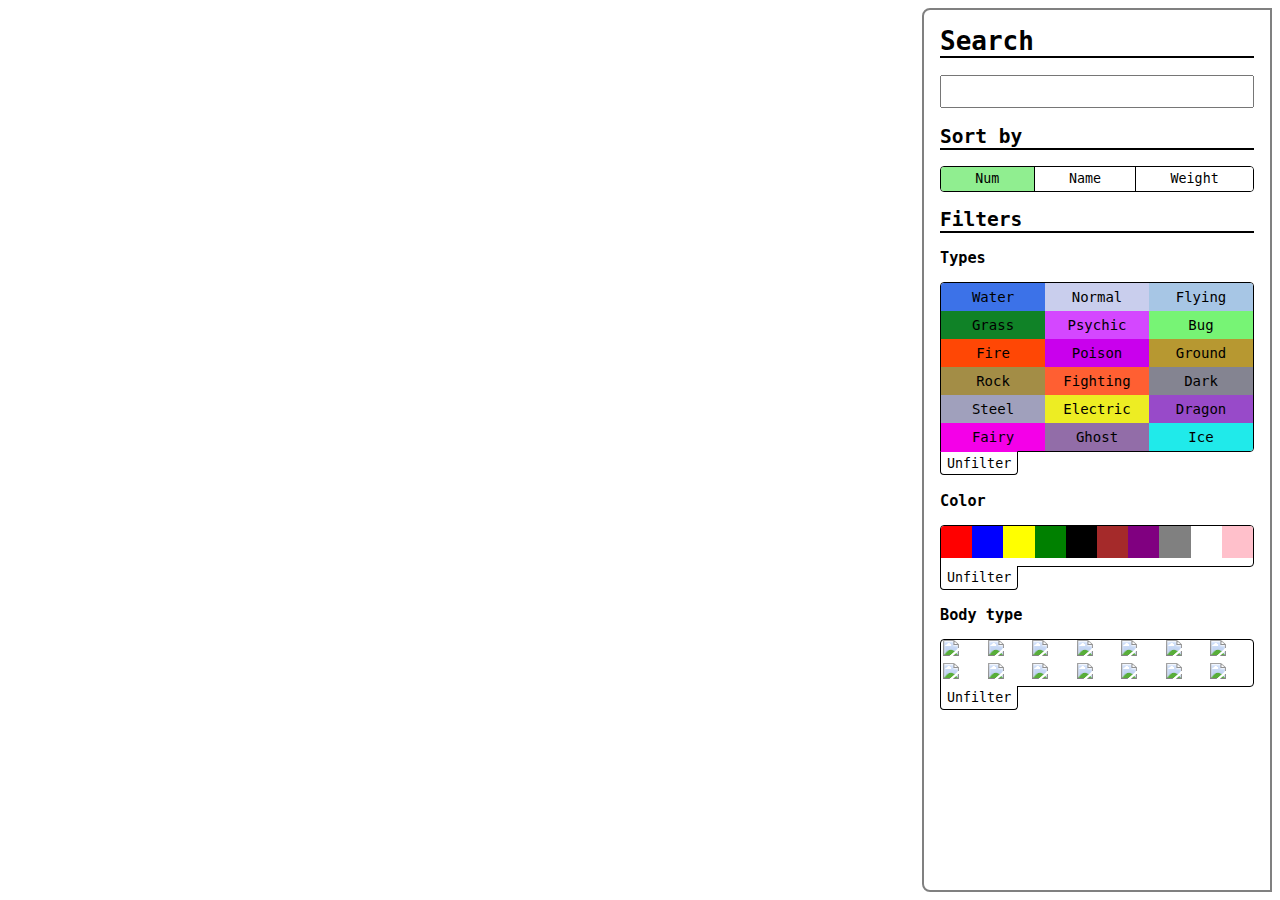
==== index.html @ 2379bbcc "fix expansion" ====
<!DOCTYPE html>
<html lang="en" dir="ltr">
    <head>
        <link rel="stylesheet" href="./style.css">
        <meta charset="utf-8">
        <title>KLO-Pokebase</title>
    </head>
    <body>
        <div id="popupContainerContainer" style="display: none; transform: scale(0.75);">
            <div id="popupContainer">
                <div id="PokemonPanelContainer">
                    <div id="InfoPanel">
                        <div id="PokepicContainer">
                            <button type="button" name="flipButton"></button>
                            <img src="./img/sprites/forward/1.png" alt="">
                        </div>
                        <div id="NameContainer">
                            <h2>#001 Bulbasaur</h2>
                        </div>
                        <div id="TypeContainer">
                            <h2>Grass</h2>
                            <h2>Poison</h2>
                        </div>
                        <div id="InfoContainer">
                            <p>Weight: 0kg</p>
                            <p>Height: 0m</p>
                            <p>Color: Green</p>
                            <p>Footprint: <img src="./img/footprints/1.png" alt=""></p>
                            <p>Bodytype: <img src="./img/bodytypes/Body08.png" alt=""></p>
                        </div>
                        <div id="CryContainer">
                            <audio controls src="./aud/cries/1.ogg" type="audio/ogg"> </audio>
                        </div>
                    </div>

                    <div id="StatPanel">
                        <table id="statTable">
                            <tr>
                                <td>HP:</td>
                                <td>45</td>
                            </tr>
                            <tr>
                                <td>Attack:</td>
                                <td>49</td>
                            </tr>
                            <tr>
                                <td>Defense:</td>
                                <td>49</td>
                            </tr>
                            <tr>
                                <td>Sp. Attack:</td>
                                <td>65</td>
                            </tr>
                            <tr>
                                <td>Sp. Defense:</td>
                                <td>65</td>
                            </tr>
                            <tr>
                                <td>Speed:</td>
                                <td>45</td>
                            </tr>
                        </table>
                    </div>
                </div>
                <button type="button" name="closeButton" id="closeInfoButton">X</button>
                <button type="button" name="nextPokemon" id="nextInfoButton">></button>
                <button type="button" name="previousPokemon" id="previousInfoButton"><</button>
            </div>
        </div>

        <div id="PanelContainer">
            <div id="ListContainer">
                <h1 id="placeholderHeader">Fetching Pokémon...</h1>
                <p id="placeholderText">This page requires JavaScript to function. If it is disabled, no functionality will be available</p>
            </div>
            <div id="SearchContainer">
                <h1 class="Underline">Search</h1>
                <input type="text" name="SearchBox" value="" id="SearchBar">
                <p>Press enter to filter</p>
                <h2 class="Underline">Sort by</h2>
                <div id="SortByContainer">
                    <button type="button" name="SortNum" id="SortActive">Num</button>
                    <button type="button" name="SortName">Name</button>
                    <button type="button" name="SortWeight">Weight</button>
                </div>
                <h2 class="Underline">Filters</h2>
                <h3>Types</h3>
                <div id="TypeGridContainer">
                    <input type="checkbox" name="water" id="water">
                    <label for="water">Water</label>
                    <input type="checkbox" name="normal" id="normal">
                    <label for="normal">Normal</label>
                    <input type="checkbox" name="flying" id="flying">
                    <label for="flying">Flying</label>
                    <input type="checkbox" name="grass" id="grass">
                    <label for="grass">Grass</label>
                    <input type="checkbox" name="psychic" id="psychic">
                    <label for="psychic">Psychic</label>
                    <input type="checkbox" name="bug" id="bug">
                    <label for="bug">Bug</label>
                    <input type="checkbox" name="fire" id="fire">
                    <label for="fire">Fire</label>
                    <input type="checkbox" name="poison" id="poison">
                    <label for="poison">Poison</label>
                    <input type="checkbox" name="ground" id="ground">
                    <label for="ground">Ground</label>
                    <input type="checkbox" name="rock" id="rock">
                    <label for="rock">Rock</label>
                    <input type="checkbox" name="fighting" id="fighting">
                    <label for="fighting">Fighting</label>
                    <input type="checkbox" name="dark" id="dark">
                    <label for="dark">Dark</label>
                    <input type="checkbox" name="steel" id="steel">
                    <label for="steel">Steel</label>
                    <input type="checkbox" name="electric" id="electric">
                    <label for="electric">Electric</label>
                    <input type="checkbox" name="dragon" id="dragon">
                    <label for="dragon">Dragon</label>
                    <input type="checkbox" name="fairy" id="fairy">
                    <label for="fairy">Fairy</label>
                    <input type="checkbox" name="ghost" id="ghost">
                    <label for="ghost">Ghost</label>
                    <input type="checkbox" name="ice" id="ice">
                    <label for="ice">Ice</label>
                </div>
                <button class="resetButton" id="TypeUnfilterButton">Unfilter</button>

                <h3>Color</h3>
                <div id="ColorContainer">
                    <input type="radio" name="color" id="red">
                    <input type="radio" name="color" id="blue">
                    <input type="radio" name="color" id="yellow">
                    <input type="radio" name="color" id="green">
                    <input type="radio" name="color" id="black">
                    <input type="radio" name="color" id="brown">
                    <input type="radio" name="color" id="purple">
                    <input type="radio" name="color" id="gray">
                    <input type="radio" name="color" id="white">
                    <input type="radio" name="color" id="pink">
                </div>
                <button class="resetButton" id="colorUnfilterButton">Unfilter</button>
                <h3>Body type</h3>
                <div id="BodyTypeContainer">
                    <input type="radio" name="bodyType" id="head">
                    <label for="head">
                        <img src="./img/bodytypes/Body01.png">
                    </label>
                    <input type="radio" name="bodyType" id="headAndLegs">
                    <label for="headAndLegs">
                        <img src="./img/bodytypes/Body07.png">
                    </label>
                    <input type="radio" name="bodyType" id="fins">
                    <label for="fins">
                        <img src="./img/bodytypes/Body03.png">
                    </label>
                    <input type="radio" name="bodyType" id="insect">
                    <label for="insect">
                        <img src="./img/bodytypes/Body14.png">
                    </label>
                    <input type="radio" name="bodyType" id="quadruped">
                    <label for="quadruped">
                        <img src="./img/bodytypes/Body08.png">
                    </label>
                    <input type="radio" name="bodyType" id="multipleWings">
                    <label for="multipleWings">
                        <img src="./img/bodytypes/Body13.png">
                    </label>
                    <input type="radio" name="bodyType" id="multiple">
                    <label for="multiple">
                        <img src="./img/bodytypes/Body11.png">
                    </label>
                    <input type="radio" name="bodyType" id="multiped">
                    <label for="multiped">
                        <img src="./img/bodytypes/Body10.png">
                    </label>
                    <input type="radio" name="bodyType" id="headAndBase">
                    <label for="headAndBase">
                        <img src="./img/bodytypes/Body05.png">
                    </label>
                    <input type="radio" name="bodyType" id="bipedWithTail">
                    <label for="bipedWithTail">
                        <img src="./img/bodytypes/Body06.png">
                    </label>
                    <input type="radio" name="bodyType" id="bipedNoTail">
                    <label for="bipedNoTail">
                        <img src="./img/bodytypes/Body12.png">
                    </label>
                    <input type="radio" name="bodyType" id="oneWings">
                    <label for="oneWings">
                        <img src="./img/bodytypes/Body09.png">
                    </label>
                    <input type="radio" name="bodyType" id="serpentine">
                    <label for="serpentine">
                        <img src="./img/bodytypes/Body02.png">
                    </label>
                    <input type="radio" name="bodyType" id="headAndArms">
                    <label for="headAndArms">
                        <img src="./img/bodytypes/Body04.png">
                    </label>
                </div>
                <button class="resetButton" id="BodyTypeUnfilterButton">Unfilter</button>
            </div>
        </div>
        <template id="pokemonCardTemplate">
            <div class="pokeCard" id="1">
                <img src="./img/sprites/forward/1.png" class id="pokeCardImage"/>
                <p id="pokeCardText">#001 Bub</p>
            </div>
        </template>

    </body>
    <script type="text/javascript">

        var pokemonListContainer = document.getElementById("ListContainer");
        var cardTemplate = document.getElementById("pokemonCardTemplate");
        var Pokemon = [] = Array(152);
        const request = async() => {
            var urls = Array(151);
            for (var i = 0; i < 151; i++) {
                urls[i] = "dex/" + (i+1);
            }

            //https://stackoverflow.com/questions/31710768/how-can-i-fetch-an-array-of-urls-with-promise-all
            var promises = urls.map(url => fetch(url).then(y => y.text()));
            Promise.all(promises).then(results => {
                pokemonListContainer.innerHTML = "";
                for (var i = 1; i < 152; i++) {
                    Pokemon[i] =  JSON.parse(results[i-1]);
                    var templateCopy = document.importNode(cardTemplate.content, true);
                    templateCopy.getElementById("1").id = i;
                    templateCopy.getElementById("pokeCardImage").src = "./img/sprites/forward/" + i + ".png";
                    templateCopy.getElementById("pokeCardImage").id = "";
                    templateCopy.getElementById("pokeCardText").textContent = "#" + i + " - " + Pokemon[i]["name"];
                    templateCopy.getElementById("pokeCardText").id = "";
                    pokemonListContainer.appendChild(templateCopy);
                }
            });
        }
        request();


        var typeGridResetButton = document.getElementById("TypeUnfilterButton");
        typeGridResetButton.onclick = unfilterTypeGrid;

        function unfilterTypeGrid() {
            var un = document.getElementById('TypeGridContainer').getElementsByTagName("input");
            for (var i = 0; i < un.length; i++) {
              un[i].checked = false;
            }
        }

        var ColorResetButton = document.getElementById("colorUnfilterButton");
        ColorResetButton.onclick = unfilterColor;

        function unfilterColor() {
            var un = document.getElementById('ColorContainer').getElementsByTagName("input");
            for (var i = 0; i < un.length; i++) {
              un[i].checked = false;
            }
        }

        var BodyTypeResetButton = document.getElementById("BodyTypeUnfilterButton");
        BodyTypeResetButton.onclick = unfilterBodyType;

        function unfilterBodyType() {
            var un = document.getElementById('BodyTypeContainer').getElementsByTagName("input");
            for (var i = 0; i < un.length; i++) {
              un[i].checked = false;
            }
        }

        /*function SearchBarFilter(){
            var input, filter, a, x, y, z, text;
            input = document.getElementById("SearchContainer")
            filter = input.value.toUpperCase();
            a = document.getElementById("")
        }*/

        var SearchBar = document.getElementById("SearchBar");
        SearchBar.addEventListener("change", SearchbarFill);

        var TypeFilter = document.getElementById("TypeGridContainer");
        TypeFilter.onclick = SearchbarFill;

        var ColorFilter = document.getElementById("ColorContainer");
        ColorFilter.addEventListener("change", SearchbarFill);

        var BodytypeFilter = document.getElementById("BodyTypeContainer");
        BodytypeFilter.addEventListener("change", SearchbarFill);

        function SearchbarFill(e){
            var SearchbarFilterList = [];
            var TypeFilter = [];
            var typeButtons = document.getElementById('TypeGridContainer').getElementsByTagName("input");
            for (var i = 0; i < typeButtons.length; i++) {
                if(typeButtons[i].checked == true) {
                    TypeFilter.push(typeButtons[i].id);
                }
            }
            for (var i = 0; i < 151; i++){
                if (Pokemon[i+1]["name"].includes(SearchBar.value)) {
                    SearchbarFilterList.push(i+1);
                }
            }
            for (var i = SearchbarFilterList.length-1; i >= 0; i--){
                if (TypeFilter.length == 1){
                    if (!Pokemon[SearchbarFilterList[i]]["types"].includes(TypeFilter[0])){
                        SearchbarFilterList.splice(i,1);
                    }
                }
                else if (TypeFilter.length == 2) {
                    if (Pokemon[SearchbarFilterList[i]]["types"].toString() != TypeFilter.toString()){
                        SearchbarFilterList.splice(i,1);
                    }
                }
                else if (TypeFilter.length > 2){
                    SearchbarFilterList = [];
                }
            }
            var color = document.querySelector('input[name="color"]:checked');
            for (var i = SearchbarFilterList.length-1; i >= 0; i--){
                if (color != null) {
                    if (!Pokemon[SearchbarFilterList[i]]["color"] == color.id){
                        SearchbarFilterList.splice(i,1);
                    }
                }
            }
            var bodyType = document.querySelector('input[name="bodyType"]:checked');
            for (var i = SearchbarFilterList.length-1; i >= 0; i--){
                if(bodyType != null) {
                    if (!Pokemon[SearchbarFilterList[i]]["bodyType"] == bodyType.id){
                        var removed = SearchbarFilterList.splice(i,1);
                    }
                }
            }
            for (var i = 1; i < 152; i++){
                find = document.getElementById(i);
                if (SearchbarFilterList.includes(i)){
                    find.style.display = "";
                    }else{
                        find.style.display = "none";
                    }
                }
            console.log(SearchbarFilterList);
        }

        function sortPokecards(method, direction) {
            var sort = [];
            if (method == "name") {
                for (var i = 1; i < 152; i++) {
                    sort.push([Pokemon[i].name, i-1]);
                }
                sort.sort(function(a,b){
                    if(a[0] < b[0]) { return -1;}
                    if(a[0] > b[0]) { return 1; }
                    return 0;
                });
            }
            else if(method == "weight") {
                for (var i = 1; i < 152; i++) {
                    sort.push([Pokemon[i].weight, i-1]);
                }
                sort.sort(function(a,b){
                    if(a[0] < b[0]) { return -1;}
                    if(a[0] > b[0]) { return 1; }
                    return 0;
                });
            }
            else {
                for (var i = 0; i < 151; i++) {
                    sort.push([0, i]);
                }
            }
            if(direction == "reverse") {
                sort = sort.reverse();
            }
            for (var i = 0; i < 151; i++) {
                pokemonListContainer.children[sort[i][1]].style.order = i;
            }
        }

        var PopupContainer = document.getElementById("popupContainerContainer");
        var pokePic = document.getElementById('PokepicContainer').getElementsByTagName('img');
        var pokeName = document.getElementById('NameContainer').getElementsByTagName('h2');
        var typeContainer = document.getElementById('TypeContainer');
        var infoContainer = document.getElementById('InfoContainer');
        var cry = document.getElementById('CryContainer').getElementsByTagName('audio');
        var statTable = document.getElementById('statTable');
        var stats = ["hp", "attack", "defense", "special-attack", "special-defense", "speed"];
        var colors = ["rgb(255, 0, 0)", "rgb(240, 128, 48)", "rgb(248, 208, 48)", "rgb(104, 144, 240)", "rgb(120, 200, 80)", "rgb(248, 88, 136)"];
        function showInfoPanel(i) {
            pokePic[0].src = "./img/sprites/forward/" + i + ".png";
            pokeName[0].textContent = "#" + i + " " + Pokemon[i]["name"].toUpperCase();
            typeContainer.innerHTML = "";
            for(var type in Pokemon[i]["types"]) {
                typeContainer.innerHTML = typeContainer.innerHTML + "<h2>" + Pokemon[i]["types"][type].toUpperCase() + "</h2>";
            }
            infoContainer.children[0].textContent = "Weight: " + parseFloat(Pokemon[i]["weight"] / 10).toFixed(2);
            infoContainer.children[1].textContent = "Height: " + parseFloat(Pokemon[i]["height"] / 10).toFixed(2);
            infoContainer.children[2].textContent = "Color: " + Pokemon[i]["color"].toUpperCase();
            infoContainer.children[3].children[0].src = "./img/footprints/" + i + ".png";
            cry[0].src = "./aud/cries/" + i + ".ogg";
            cry[0].load();
            for(var o = 0; o < 6; o++) {
                statTable.children[0].children[o].children[1].textContent = Pokemon[i]["stats"][stats[o]];
                statTable.children[0].children[o].children[1].style.background = "-webkit-linear-gradient(left, " + colors[o] + " " + (Pokemon[i]["stats"][stats[o]] / 255 * 100) + "%, rgba(0,0,0,0) 0%)";
            }
            PopupContainer.style.display = "";
            PopupContainer.style.transform = "";
        }

        var CloseButton = document.getElementById("closeInfoButton");
        CloseButton.onclick = closeInfoPanel;

        function closeInfoPanel() {
            PopupContainer.style.display = "none";
            PopupContainer.style.transform = "scale(0.85)"
        }

        pokemonListContainer.addEventListener("click", clickListItem);
        function clickListItem(event) {
            for(i = 0; i < event.composedPath().length; i++) {
                if(event.composedPath()[i].className == "pokeCard") {
                    showInfoPanel(event.composedPath()[i].id);
                    break;
                }
            }
        }
    </script>
</html>
---- style.css ----
body {
    margin: 0px;
    padding: 0px;
    font-family: monospace;
}
h1 {
    margin-top: 0px;
}
button {
    font-family: monospace;
    color: black;
    flex-grow: 1;
    background-color: white;
    border: none;
    height: 100%;
    height: 24px;
}
button:hover {
    filter:brightness(90%);
}
.Underline {
    border-bottom: black solid 2px;
}

.pokeCard:hover {
    border: black solid 1px;
    filter: brightness(115%);
}
.pokeCard {
    box-sizing: border-box;
    cursor: pointer;
    border: solid 1px #0000;
    transition: border 0.2s, filter 0.2s;
    border-bottom: #00000075 solid 1px;
    border-radius: 4px;
    width: 176px;
    height: 176px;
    margin: 10px;
    text-align: center;
    position: relative;
}
.pokeCard img {
    min-height: 128px;
    min-width: 128px;
    filter: drop-shadow(1px 4px 4px rgba(1, 1, 1, 0.3));
    image-rendering: pixelated !important;
    image-rendering: crisp-edges;
}
.pokeCard p {
    text-transform: capitalize;
    position: absolute;
    bottom: 0px;
    text-align: center;
    width: 100%;
}


#PanelContainer {
    display: flex;
    margin-top: 8px;
    width: 100vw;
    height:calc(100vh - 16px);
}
#ListContainer {
    flex-grow: 1;
    margin: 0px 8px;
    display: flex;
    flex-wrap: wrap;
    overflow: auto;
    justify-content: center;
    align-content: flex-start;
}

#SearchContainer {
    position: relative;
    flex-shrink: 0;
    width: calc(330px - 16px);
    margin-right: 8px;
    border-radius: 8px;
    border-top-right-radius: 0px;
    border-bottom-right-radius: 0px;
    padding: 16px;
    border: 2px gray solid;
    overflow: auto;
}

#SearchBar {
    font-size: 18px;
    box-sizing: border-box;
    width: 100%;
    padding: 4px;
}
#SearchBar + p {
    box-sizing: border-box;
    width: calc(100% - 32px);
    transform: translateY(4px);
    text-align: center;
    position: absolute;
    margin: 0px;
    padding: 0px;
    background-color: white;
    border: 0px solid white;
    transition: height 0.5s, border 0.5s;
    height: 0px;
    border-radius: 4px;
    font-size: large;
    overflow: hidden;
    filter: drop-shadow(0px 2px 2px #00000090);
}

#SearchBar:focus + p {
    height: 20px;
    border: 1px solid black;
}
#SortByContainer {
    overflow: hidden;
    display: flex;
    justify-content: space-around;
    border: solid black 1px;
    border-radius: 4px;
    padding: 0px 0px;
    background-color: white;
}
#SortByContainer button {
    border-right: 1px black solid;
}
#SortByContainer button:last-child {
    border-right: none;
}
#SortActive {
    background-color: lightgreen !important;
}

/*type grid reset button color hack, this is the Fairy type color*/
#TypeGridContainer + .resetButton {
    border-top: 1px rgb(244, 0, 232) solid;
}
#TypeGridContainer {
    overflow: hidden;
    display: flex;
    flex-wrap: wrap;
    align-content: center;
    border: solid black 1px;
    border-radius: 4px;
    border-bottom-left-radius: 0px;
    padding: 0px 0px;
    background-color: white;
}
#TypeGridContainer input {
    display: none;
}
#TypeGridContainer input + label{
    color: black;
    border-left: solid 0px;
    user-select: none;
    font-size: 14px;
    flex-grow: 1;
    padding: 6px 4px;
    transition: all 0.25s;
    text-align: center;
    width: 25%;
}
#TypeGridContainer input + label:hover{
    filter: brightness(135%);
}
#TypeGridContainer input:checked + label {
    padding-right: 0px;
    border-left: solid 4px rgb(0, 0, 0);
    font-weight: bold;
}
/* Type colors */
#water + label { background-color: rgb(60, 114, 232);}
#normal + label { background-color: rgb(201, 206, 237);}
#flying + label { background-color: rgb(167, 198, 229);}
#grass + label { background-color: rgb(16, 130, 39);}
#psychic + label { background-color: rgb(212, 71, 255);}
#bug + label { background-color: rgb(119, 244, 117);}
#fire + label { background-color: rgb(255, 71, 5);}
#poison + label { background-color: rgb(201, 0, 237);}
#ground + label { background-color: rgb(183, 152, 49);}
#rock + label { background-color: rgb(163, 141, 70);}
#fighting + label { background-color: rgb(255, 95, 50);}
#dark + label { background-color: rgb(132, 132, 145);}
#steel + label { background-color: rgb(160, 160, 188);}
#electric + label { background-color: rgb(237, 237, 35);}
#dragon + label { background-color: rgb(152, 74, 201);}
#fairy + label { background-color: rgb(244, 0, 232);}
#ghost + label { background-color: rgb(146, 109, 168);}
#ice + label { background-color: rgb(32, 234, 234);}

.resetButton {
    position: relative;
    top: -1px;
    border: solid black 1px;
    border-top: none;
    border-radius: 4px;
    border-top-right-radius: 0px;
    border-top-left-radius: 0px;
}

#ColorContainer {
    border: solid black 1px;
    border-radius: 4px;
    border-bottom-left-radius: 0px;
    overflow: hidden;
    display: flex;
    height: 40px;
    background-color: white;
}
#ColorContainer input {
    transition: all 0.25s;
    border-bottom: black solid 0px;
    display: block;
    margin: 0px;
    margin-bottom: 8px;
    box-sizing: content-box;
    flex-grow: 1;
    height: 32px;
    max-width: 32px;
    -webkit-appearance: none;
}
#ColorContainer input:hover {
    filter: opacity(50%);
}
#ColorContainer input:checked {
    margin-bottom: 0px;
    border-bottom: black solid 8px;
}

/* no color */
#anyColor {
    background: rgb(235,235,235);
    background: linear-gradient(135deg, rgba(235,235,235,1) 0%, rgba(235,235,235,1) 47%, rgba(0,0,0,1) 47%, rgba(0,0,0,1) 53%, rgba(235,235,235,1) 53%, rgba(235,235,235,1) 100%);
}
/* Color colors */
#blue { background-color: blue; }
#yellow { background-color: yellow; }
#green { background-color: green; }
#red {background-color: red; }
#black { background-color: black; }
#brown { background-color: brown; }
#purple { background-color: purple; }
#gray { background-color: gray; }
#white { background-color: white; }
#pink { background-color: pink; }

#BodyTypeContainer {
    border: solid black 1px;
    border-radius: 4px;
    border-bottom-left-radius: 0px;
    overflow: hidden;
    flex-wrap: wrap;
    display: flex;
    background-color: white;
}
#BodyTypeContainer input {
    display: none;
    margin: 0px;
    padding: 0px;
}
#BodyTypeContainer input + label img {
    pointer-events: none;
    width: calc(100% - 4px);
    margin: 0px 2px;
}
#BodyTypeContainer input + label {
    transition: all 0.25s;
    border-bottom: black solid 0px;
    padding-bottom: 4px;
    display: block;
    box-sizing: border-box;
    flex-grow: 0;
    width: calc(100% / 7);
    -webkit-appearance: none;
}

#BodyTypeContainer input:checked + label {
    padding-bottom: 0px;
    border-bottom: black solid 4px;
}
/*body types*/
#anyType {
    background: rgb(235,235,235);
    background: linear-gradient(135deg, rgba(235,235,235,1) 0%, rgba(235,235,235,1) 47%, rgba(0,0,0,1) 47%, rgba(0,0,0,1) 53%, rgba(235,235,235,1) 53%, rgba(235,235,235,1) 100%);
}

#popupContainerContainer {
    pointer-events: none;
    position: absolute;
    display: flex;
    width: 100vw;
    height: 100vh;
    justify-content: center;
    align-items: center;
}
#popupContainer {
    /**/
    flex-grow: 0;
    flex-shrink: 0;
    z-index: 999999;
    background-color: white;
    border: black solid 2px;
    border-radius: 6px;
    max-width: 900px;
    height: calc(100vh - 128px);
    width: calc(100vw - 128px);
    margin: 0px;
    transition: transform 0.5s cubic-bezier(0, 1, 0, 1);
    transform: scale(1);
}
#PokemonPanelContainer{
    position: relative;
    display: flex;
    margin: 0px;
    overflow: auto;
    height: 100%;
}
#PokemonPanelContainer h2 {
    margin: 0px;
    padding: 8px;
}
#PokemonPanelContainer div {
    border-bottom: solid black 2px;
}
#PokemonPanelContainer > div {
    border-bottom: none;
}
#InfoPanel {
    max-width: 320px;
}
#NameContainer{
    padding-top: 1px;
    text-align: center;
}
#TypeContainer{
    padding-top: 1px;
    text-align: center;
    display: flex;
    justify-content: space-evenly;
}
#InfoContainer{
    padding-top: 1px;
    display: flex;
    flex-wrap: wrap;
    align-items: stretch;
    justify-content:flex-start;
}
#InfoContainer > p {
    margin: 0px;
    padding: 4px 16px;
}
#CryContainer{
    padding-top: 1px;
}
#CryContainer audio {
    width: 100%;
}
#StatPanel{
    width: 100%;
}
#statTable{
    width: 100%;
    max-height: 350px;
    height: 100%;
    padding: 32px;
}
#statTable tr {
    height: calc(100% / 6);
}
tr td:nth-child(1){
    width: 30%;
    border-right: solid black 2px;
}
tr td:nth-child(2) {
    padding-left: 6px;
}
#InfoPanel {
    border-right: solid black 2px;
}
#popupContainer > button {
    box-sizing: border-box;
    position: absolute;
}
#closeInfoButton {
    box-sizing: border-box;
    width: 64px;
    height: 64px;
    top: -32px;
    right: -32px;
    border-radius: 32px;
    border: black solid 2px;
    font-size: xx-large;
}
#nextInfoButton {
    right: -16px;
    width: 16px;
    height: 64px;
    top: calc(50% - 32px);
    border: black solid 1px;
    border-top-right-radius: 6px;
    border-bottom-right-radius: 6px;
    border-left: none;
}
#previousInfoButton {
    left: -16px;
    width: 16px;
    height: 64px;
    top: calc(50% - 32px);
    border: black solid 1px;
    border-top-left-radius: 6px;
    border-bottom-left-radius: 6px;
    border-right: none;
}
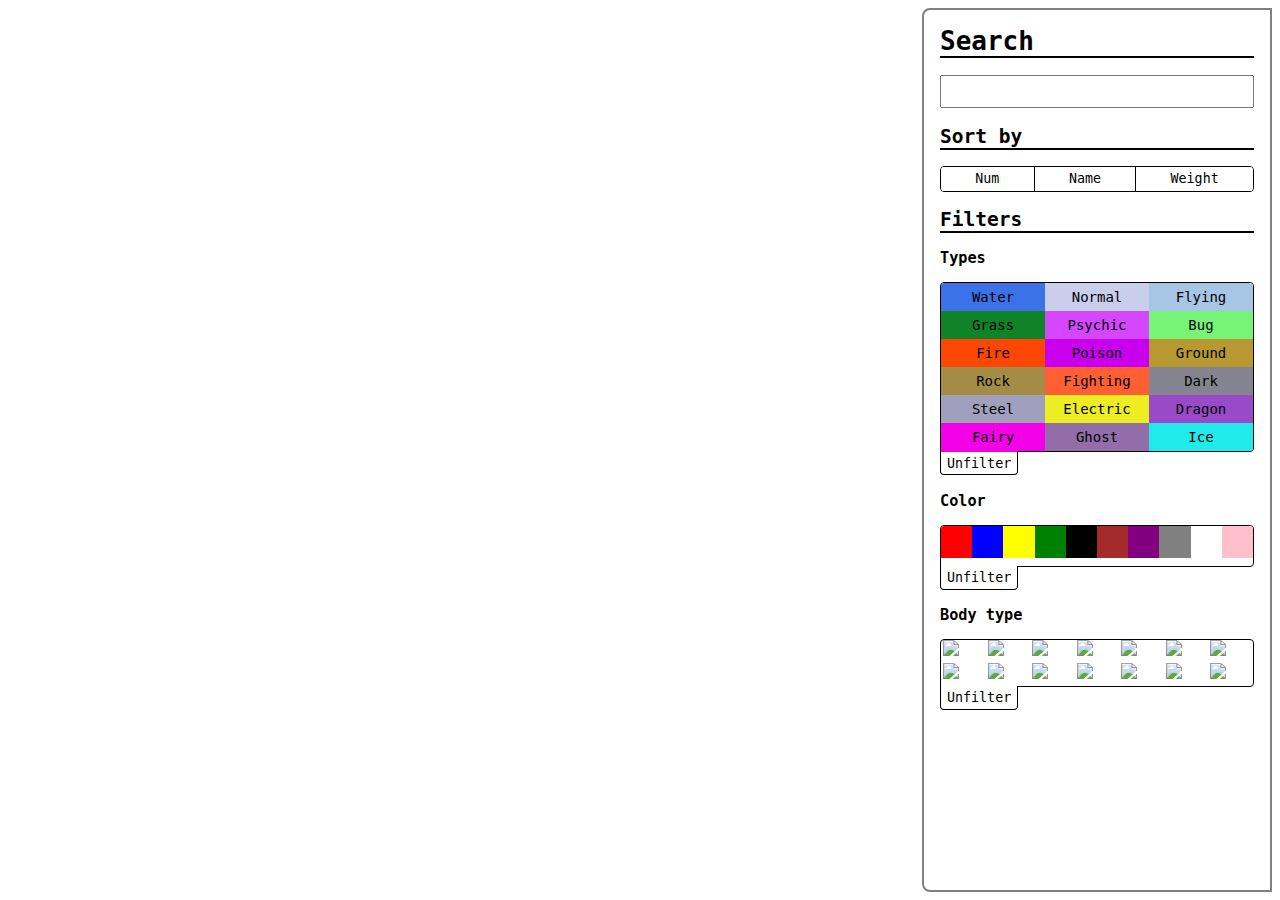
==== commit b2ecd886: "bind sorting" ====
--- a/index.html
+++ b/index.html
@@ -79,7 +79,7 @@
                 <p>Press enter to filter</p>
                 <h2 class="Underline">Sort by</h2>
                 <div id="SortByContainer">
-                    <button type="button" name="SortNum" id="SortActive">Num</button>
+                    <button type="button" name="SortNum">Num</button>
                     <button type="button" name="SortName">Name</button>
                     <button type="button" name="SortWeight">Weight</button>
                 </div>
@@ -344,6 +344,45 @@
             console.log(SearchbarFilterList);
         }
 
+        var sortButtons = document.getElementById("SortByContainer");
+        sortButtons.onclick = sortHelper;
+
+        function sortHelper(event) {
+            for (var i = 0; i < sortButtons.children.length; i++) {
+                sortButtons.children[i].id = "";
+            }
+            if (event.srcElement.name == "SortNum") {
+                if (event.srcElement.id != "Sorted") {
+                    event.srcElement.id = "Sorted";
+                    sortPokecards();
+                }
+                else {
+                    event.srcElement.id = "SortReverse";
+                    sortPokecards("", "reverse");
+                }
+            }
+            else if (pressedButton == "SortWeight")  {
+                if (event.srcElement.id != "Sorted"){
+                    event.srcElement.id = "Sorted";
+                    sortPokecards("weight")
+                }
+                else {
+                    event.srcElement.id = "SortReverse";
+                    sortPokecards("", "reverse");
+                }
+            }
+            else if (pressedButton == "SortName"){
+                if(event.srcElement.id != "Sorted") {
+                    event.srcElement.id = "Sorted";
+                    sortPokecards("name")
+                }
+                else {
+                    event.srcElement.id = "SortReverse";
+                    sortPokecards("name", "reverse");
+                }
+            }
+        }
+
         function sortPokecards(method, direction) {
             var sort = [];
             if (method == "name") {
--- a/style.css
+++ b/style.css
@@ -1,4 +1,5 @@
 body {
+    display: inline-block;
     margin: 0px;
     padding: 0px;
     font-family: monospace;
@@ -127,10 +128,14 @@
 #SortByContainer button:last-child {
     border-right: none;
 }
-#SortActive {
-    background-color: lightgreen !important;
-}
-
+#SortReverse::after {
+    content: " ↑";
+    background-color: gray;
+}
+#Sorted::after {
+    content: " ↓";
+    background-color: gray;
+}
 /*type grid reset button color hack, this is the Fairy type color*/
 #TypeGridContainer + .resetButton {
     border-top: 1px rgb(244, 0, 232) solid;
@@ -285,7 +290,8 @@
 }
 
 #popupContainerContainer {
-    pointer-events: none;
+    background-color: rgba(0,0,0,25%);
+    z-index: 1;
     position: absolute;
     display: flex;
     width: 100vw;
@@ -294,7 +300,7 @@
     align-items: center;
 }
 #popupContainer {
-    /**/
+    pointer-events: auto;
     flex-grow: 0;
     flex-shrink: 0;
     z-index: 999999;
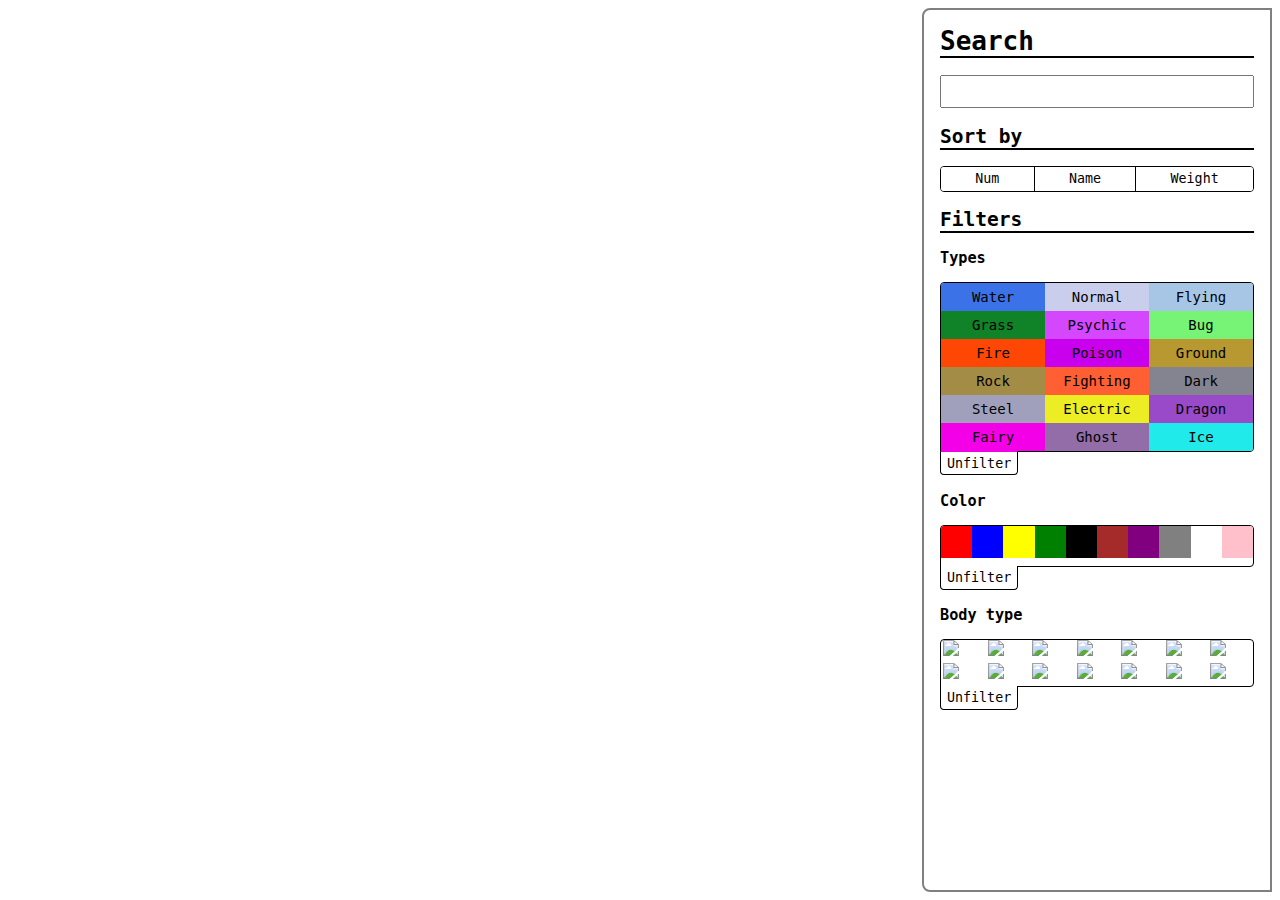
==== commit 7d85380b: "look at the right variable this time" ====
--- a/index.html
+++ b/index.html
@@ -361,17 +361,17 @@
                     sortPokecards("", "reverse");
                 }
             }
-            else if (pressedButton == "SortWeight")  {
+            else if (event.srcElement.name == "SortWeight")  {
                 if (event.srcElement.id != "Sorted"){
                     event.srcElement.id = "Sorted";
                     sortPokecards("weight")
                 }
                 else {
                     event.srcElement.id = "SortReverse";
-                    sortPokecards("", "reverse");
-                }
-            }
-            else if (pressedButton == "SortName"){
+                    sortPokecards("weight", "reverse");
+                }
+            }
+            else if (event.srcElement.name == "SortName"){
                 if(event.srcElement.id != "Sorted") {
                     event.srcElement.id = "Sorted";
                     sortPokecards("name")
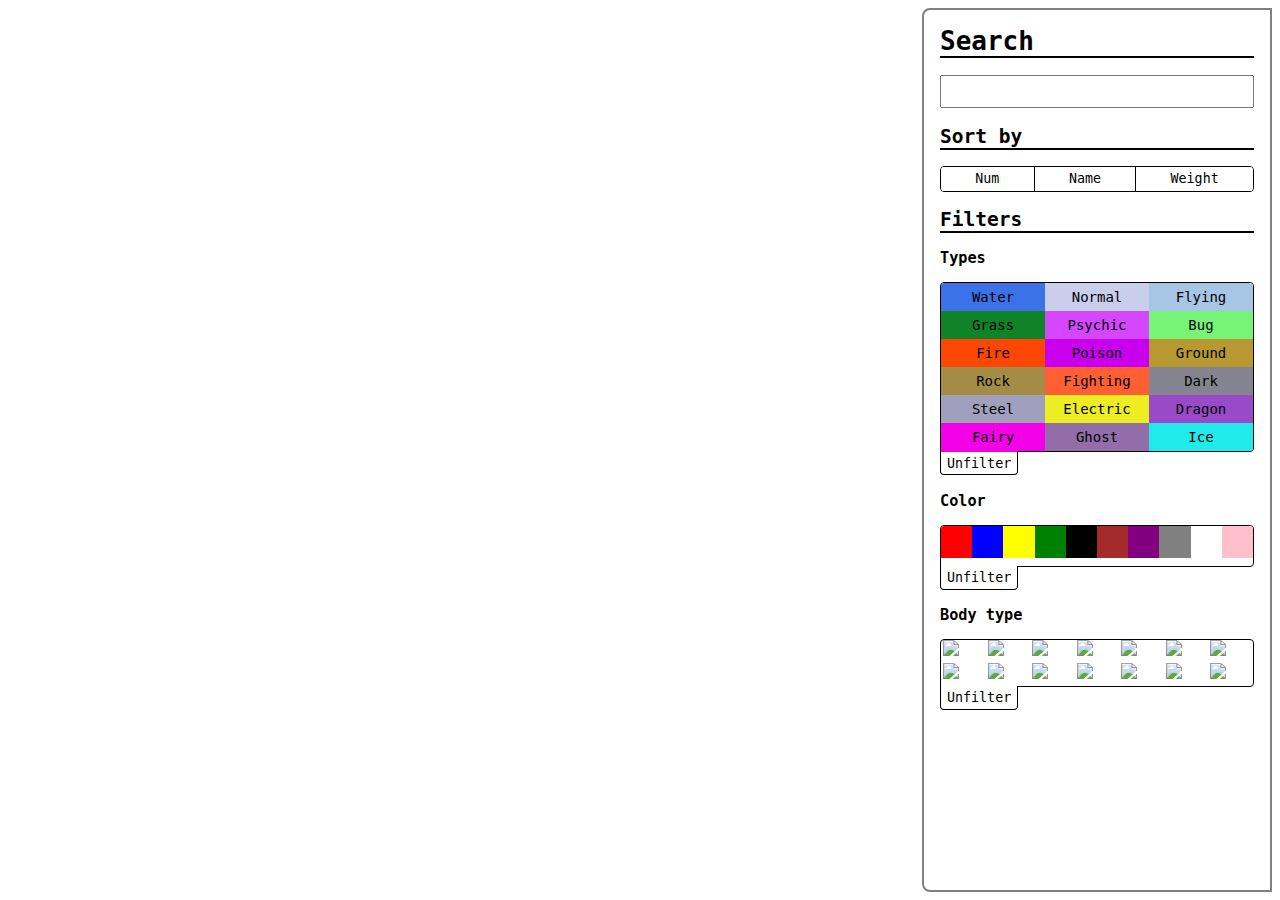
==== commit a71c878b: "sor fix" ====
--- a/index.html
+++ b/index.html
@@ -348,11 +348,12 @@
         sortButtons.onclick = sortHelper;
 
         function sortHelper(event) {
+            var sorted = (event.src.id != "Sorted");
             for (var i = 0; i < sortButtons.children.length; i++) {
                 sortButtons.children[i].id = "";
             }
             if (event.srcElement.name == "SortNum") {
-                if (event.srcElement.id != "Sorted") {
+                if (sorted) {
                     event.srcElement.id = "Sorted";
                     sortPokecards();
                 }
@@ -362,7 +363,7 @@
                 }
             }
             else if (event.srcElement.name == "SortWeight")  {
-                if (event.srcElement.id != "Sorted"){
+                if (sorted){
                     event.srcElement.id = "Sorted";
                     sortPokecards("weight")
                 }
@@ -372,7 +373,7 @@
                 }
             }
             else if (event.srcElement.name == "SortName"){
-                if(event.srcElement.id != "Sorted") {
+                if(sorted) {
                     event.srcElement.id = "Sorted";
                     sortPokecards("name")
                 }
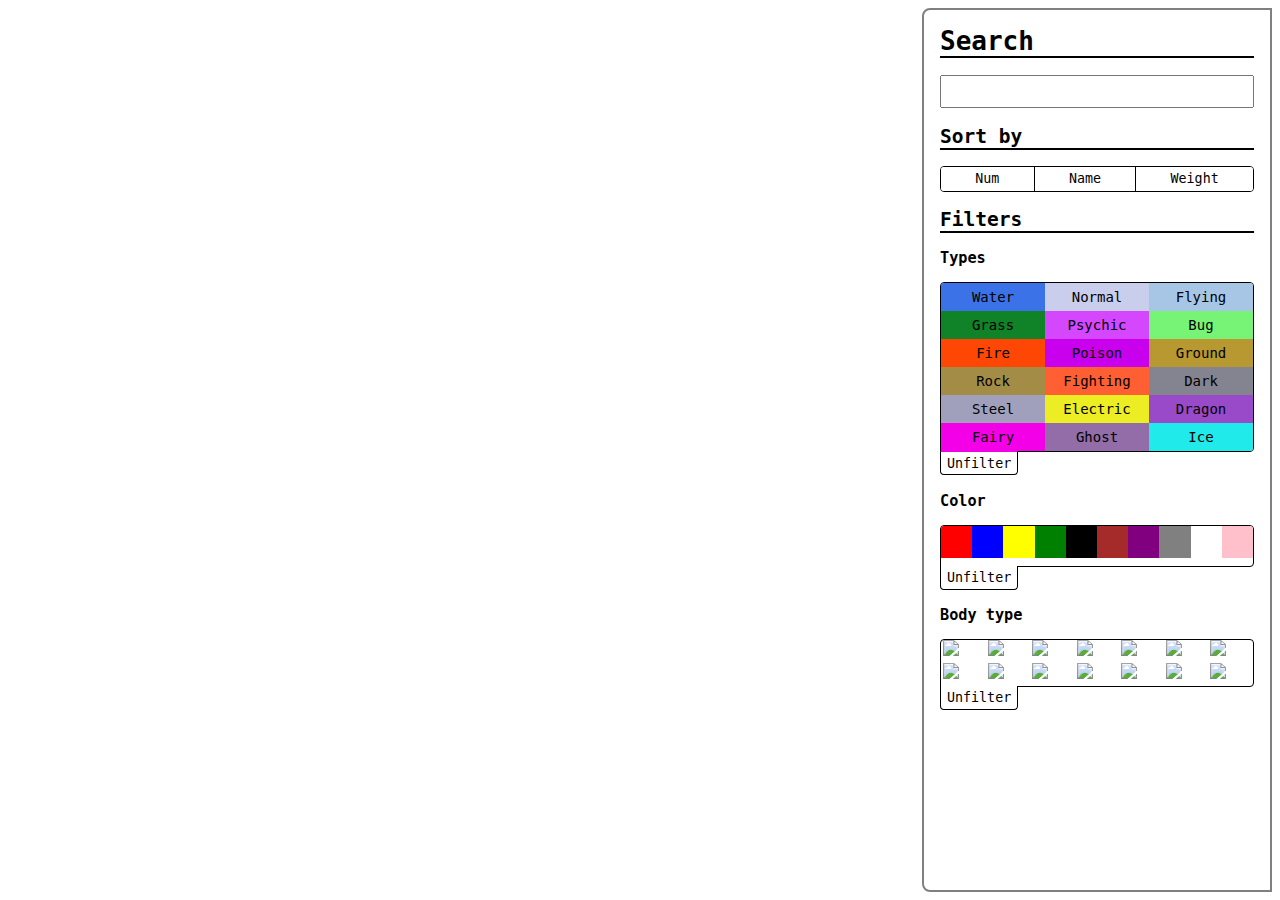
==== commit fad67511: "meta viewport" ====
--- a/index.html
+++ b/index.html
@@ -3,6 +3,7 @@
     <head>
         <link rel="stylesheet" href="./style.css">
         <meta charset="utf-8">
+        <meta name="viewport" content="width=device-width, initial-scale=1">
         <title>KLO-Pokebase</title>
     </head>
     <body>
@@ -348,7 +349,7 @@
         sortButtons.onclick = sortHelper;
 
         function sortHelper(event) {
-            var sorted = (event.src.id != "Sorted");
+            var sorted = (event.srcElement.id != "Sorted");
             for (var i = 0; i < sortButtons.children.length; i++) {
                 sortButtons.children[i].id = "";
             }
@@ -435,8 +436,8 @@
             for(var type in Pokemon[i]["types"]) {
                 typeContainer.innerHTML = typeContainer.innerHTML + "<h2>" + Pokemon[i]["types"][type].toUpperCase() + "</h2>";
             }
-            infoContainer.children[0].textContent = "Weight: " + parseFloat(Pokemon[i]["weight"] / 10).toFixed(2);
-            infoContainer.children[1].textContent = "Height: " + parseFloat(Pokemon[i]["height"] / 10).toFixed(2);
+            infoContainer.children[0].textContent = "Weight: " + Pokemon[i]["weight"] + "Kg";
+            infoContainer.children[1].textContent = "Height: " + parseFloat(Pokemon[i]["height"] / 10).toFixed(2) + "m";
             infoContainer.children[2].textContent = "Color: " + Pokemon[i]["color"].toUpperCase();
             infoContainer.children[3].children[0].src = "./img/footprints/" + i + ".png";
             cry[0].src = "./aud/cries/" + i + ".ogg";
--- a/style.css
+++ b/style.css
@@ -74,6 +74,7 @@
 
 #SearchContainer {
     position: relative;
+    background-color: white;
     flex-shrink: 0;
     width: calc(330px - 16px);
     margin-right: 8px;
@@ -130,10 +131,14 @@
 }
 #SortReverse::after {
     content: " ↑";
+}
+#SortReverse {
     background-color: gray;
 }
 #Sorted::after {
     content: " ↓";
+}
+#Sorted {
     background-color: gray;
 }
 /*type grid reset button color hack, this is the Fairy type color*/
@@ -417,3 +422,32 @@
     border-bottom-left-radius: 6px;
     border-right: none;
 }
+
+@media (max-width: 768px) {
+    body {
+        overflow-x:hidden
+    }
+    #PokemonPanelContainer {
+        flex-flow: column;
+    }
+    #InfoPanel {
+        max-width: 100%;
+        border-right: none;
+    }
+    #statTable {
+        max-height: none;
+    }
+    tr td:nth-child(2) {
+        padding: 8px;
+    }
+
+    #SearchContainer {
+        position: absolute;
+        height: calc(100vh - 52px);
+        right: -335px;
+        transition: right 0.1s;
+    }
+    #SearchContainer:hover {
+        right: -10px;
+    }
+}
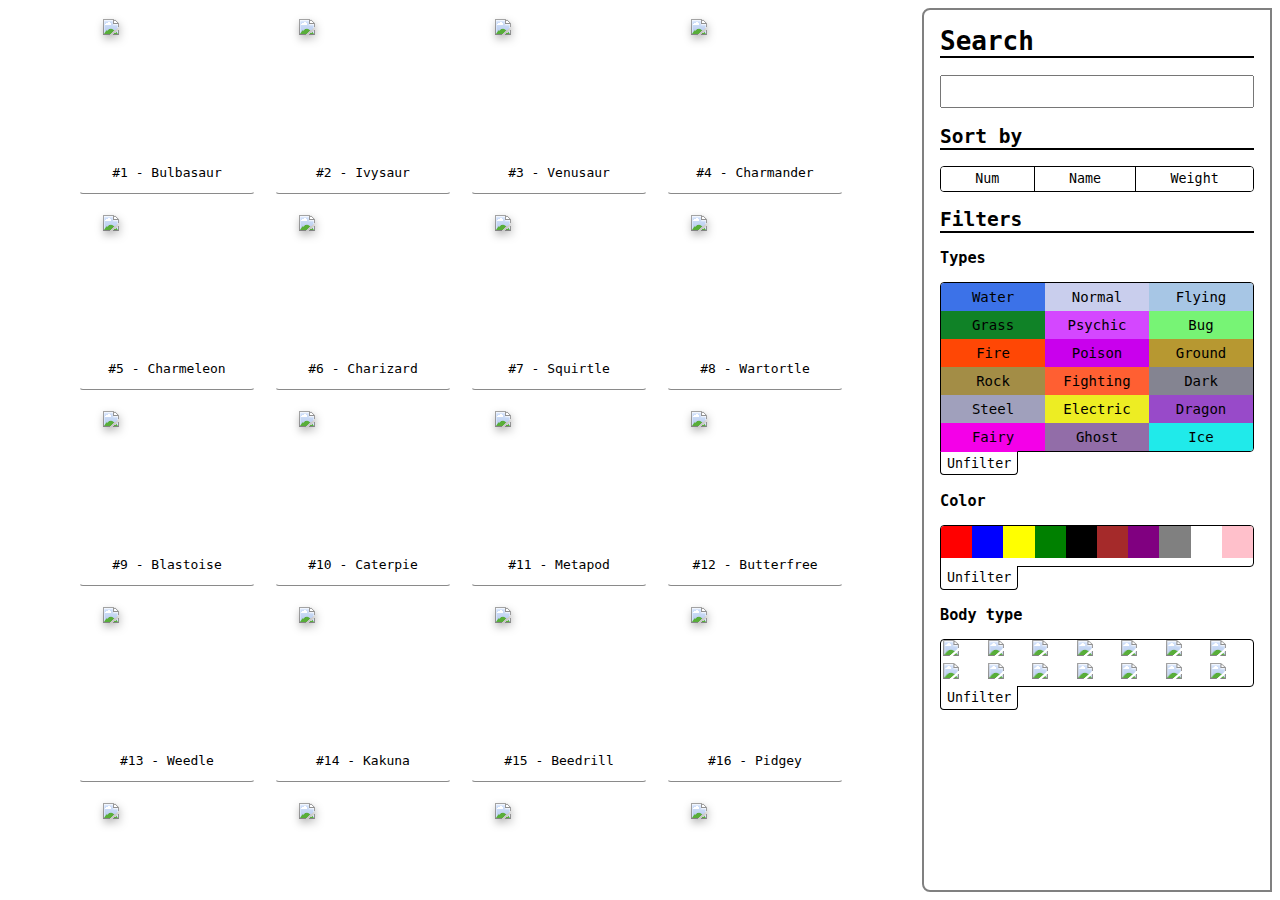
==== commit a0a8f976: "fix unexpected behaviour" ====
--- a/index.html
+++ b/index.html
@@ -3,7 +3,7 @@
     <head>
         <link rel="stylesheet" href="./style.css">
         <meta charset="utf-8">
-        <meta name="viewport" content="width=device-width, initial-scale=1">
+        <meta name="viewport" content="width=device-width, initial-scale=1 user-scalable=no">
         <title>KLO-Pokebase</title>
     </head>
     <body>
@@ -299,7 +299,7 @@
                 }
             }
             for (var i = 0; i < 151; i++){
-                if (Pokemon[i+1]["name"].includes(SearchBar.value)) {
+                if (Pokemon[i+1]["name"].includes(SearchBar.value.toLowerCase())) {
                     SearchbarFilterList.push(i+1);
                 }
             }
@@ -321,7 +321,7 @@
             var color = document.querySelector('input[name="color"]:checked');
             for (var i = SearchbarFilterList.length-1; i >= 0; i--){
                 if (color != null) {
-                    if (!Pokemon[SearchbarFilterList[i]]["color"] == color.id){
+                    if (Pokemon[SearchbarFilterList[i]]["color"] != color.id){
                         SearchbarFilterList.splice(i,1);
                     }
                 }
@@ -329,8 +329,8 @@
             var bodyType = document.querySelector('input[name="bodyType"]:checked');
             for (var i = SearchbarFilterList.length-1; i >= 0; i--){
                 if(bodyType != null) {
-                    if (!Pokemon[SearchbarFilterList[i]]["bodyType"] == bodyType.id){
-                        var removed = SearchbarFilterList.splice(i,1);
+                    if (Pokemon[SearchbarFilterList[i]]["bodytype"] != bodyType.id){
+                        SearchbarFilterList.splice(i,1);
                     }
                 }
             }
